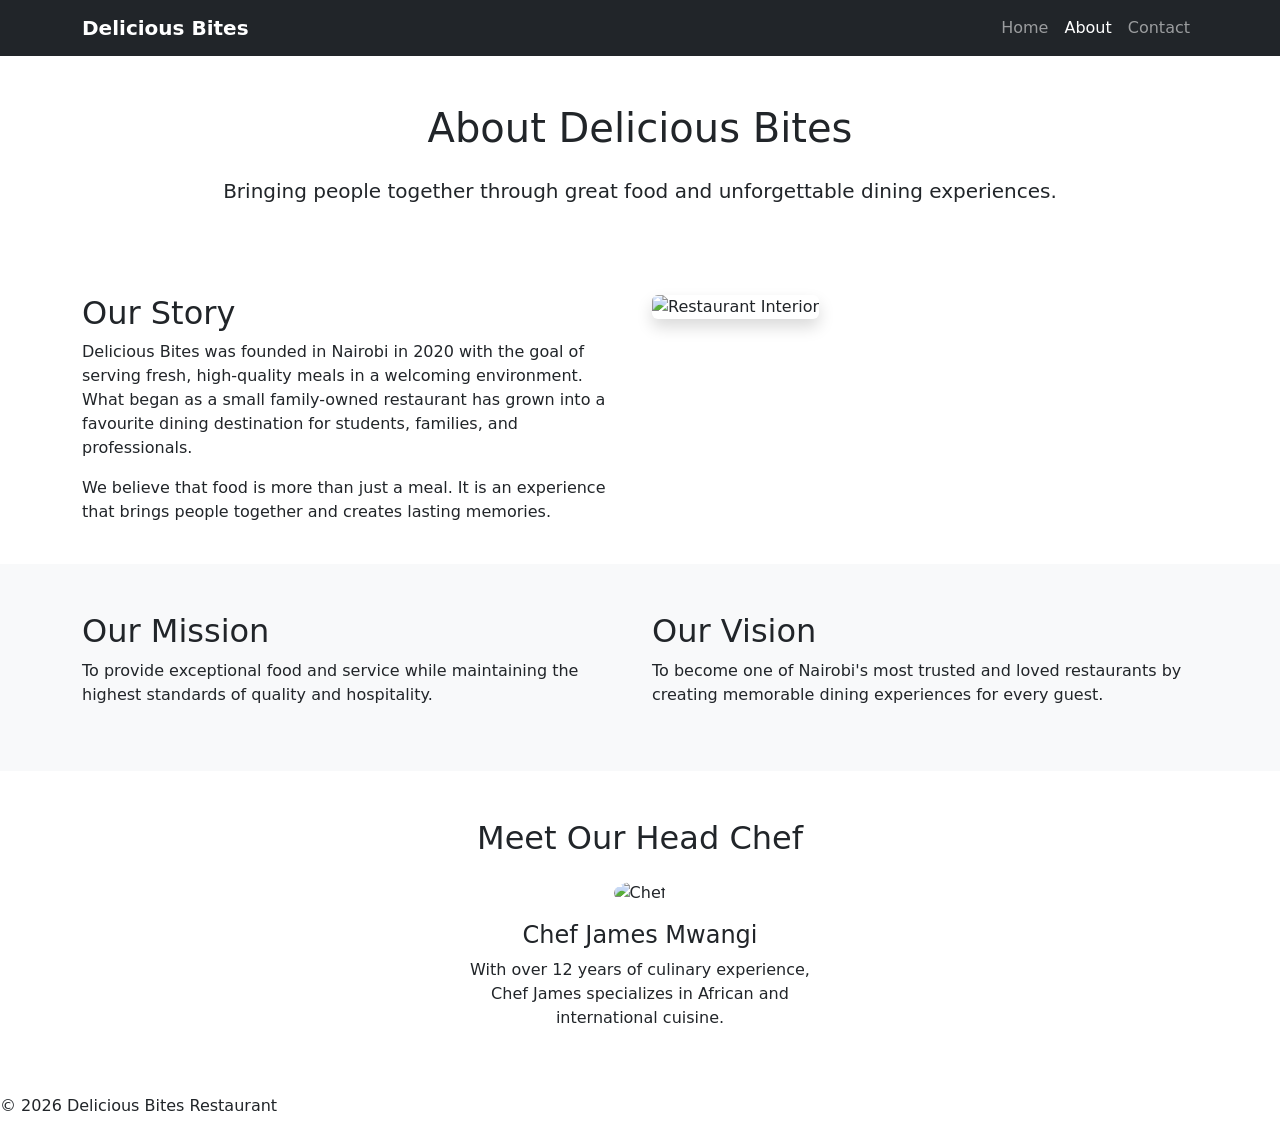
==== about.html @ dee6c7c3 "Create a detailed homepage" ====
<!DOCTYPE html>
<html lang="en">
<head>
    <meta charset="UTF-8">
    <meta name="viewport" content="width=device-width, initial-scale=1.0">
    <title>About Us | Delicious Bites</title>

    <link href="https://cdn.jsdelivr.net/npm/bootstrap@5.3.3/dist/css/bootstrap.min.css" rel="stylesheet">
    <link rel="stylesheet" href="css/style.css">
</head>
<body>

<nav class="navbar navbar-expand-lg navbar-dark bg-dark">
    <div class="container">

        <a class="navbar-brand fw-bold" href="index.html">
            Delicious Bites
        </a>

        <button class="navbar-toggler" type="button"
            data-bs-toggle="collapse"
            data-bs-target="#navbarNav">

            <span class="navbar-toggler-icon"></span>

        </button>

        <div class="collapse navbar-collapse" id="navbarNav">

            <ul class="navbar-nav ms-auto">

                <li class="nav-item">
                    <a class="nav-link" href="index.html">Home</a>
                </li>

                <li class="nav-item">
                    <a class="nav-link active" href="about.html">About</a>
                </li>

                <li class="nav-item">
                    <a class="nav-link" href="contact.html">Contact</a>
                </li>

            </ul>

        </div>

    </div>
</nav>

<section class="container py-5">

    <h1 class="text-center mb-4">About Delicious Bites</h1>

    <p class="lead text-center">
        Bringing people together through great food and unforgettable dining experiences.
    </p>

</section>

<section class="container py-4">

    <div class="row">

        <div class="col-md-6">

            <h2>Our Story</h2>

            <p>
                Delicious Bites was founded in Nairobi in 2020 with the goal of
                serving fresh, high-quality meals in a welcoming environment.
                What began as a small family-owned restaurant has grown into a
                favourite dining destination for students, families, and professionals.
            </p>

            <p>
                We believe that food is more than just a meal. It is an experience
                that brings people together and creates lasting memories.
            </p>

        </div>

        <div class="col-md-6">

            <img src="images/restaurant.jpg"
                 class="img-fluid rounded shadow"
                 alt="Restaurant Interior">

        </div>

    </div>

</section>

<section class="bg-light py-5">

    <div class="container">

        <div class="row">

            <div class="col-md-6">

                <h2>Our Mission</h2>

                <p>
                    To provide exceptional food and service while maintaining
                    the highest standards of quality and hospitality.
                </p>

            </div>

            <div class="col-md-6">

                <h2>Our Vision</h2>

                <p>
                    To become one of Nairobi's most trusted and loved restaurants
                    by creating memorable dining experiences for every guest.
                </p>

            </div>

        </div>

    </div>

</section>

<section class="container py-5">

    <h2 class="text-center mb-4">Meet Our Head Chef</h2>

    <div class="row justify-content-center">

        <div class="col-md-4 text-center">

            <img src="images/chef.jpg"
                 class="img-fluid rounded-circle mb-3"
                 alt="Chef">

            <h4>Chef James Mwangi</h4>

            <p>
                With over 12 years of culinary experience,
                Chef James specializes in African and international cuisine.
            </p>

        </div>

    </div>

</section>

<footer>
    <p>© 2026 Delicious Bites Restaurant</p>
</footer>

<script src="https://cdn.jsdelivr.net/npm/bootstrap@5.3.3/dist/js/bootstrap.bundle.min.js"></script>

</body>
</html>
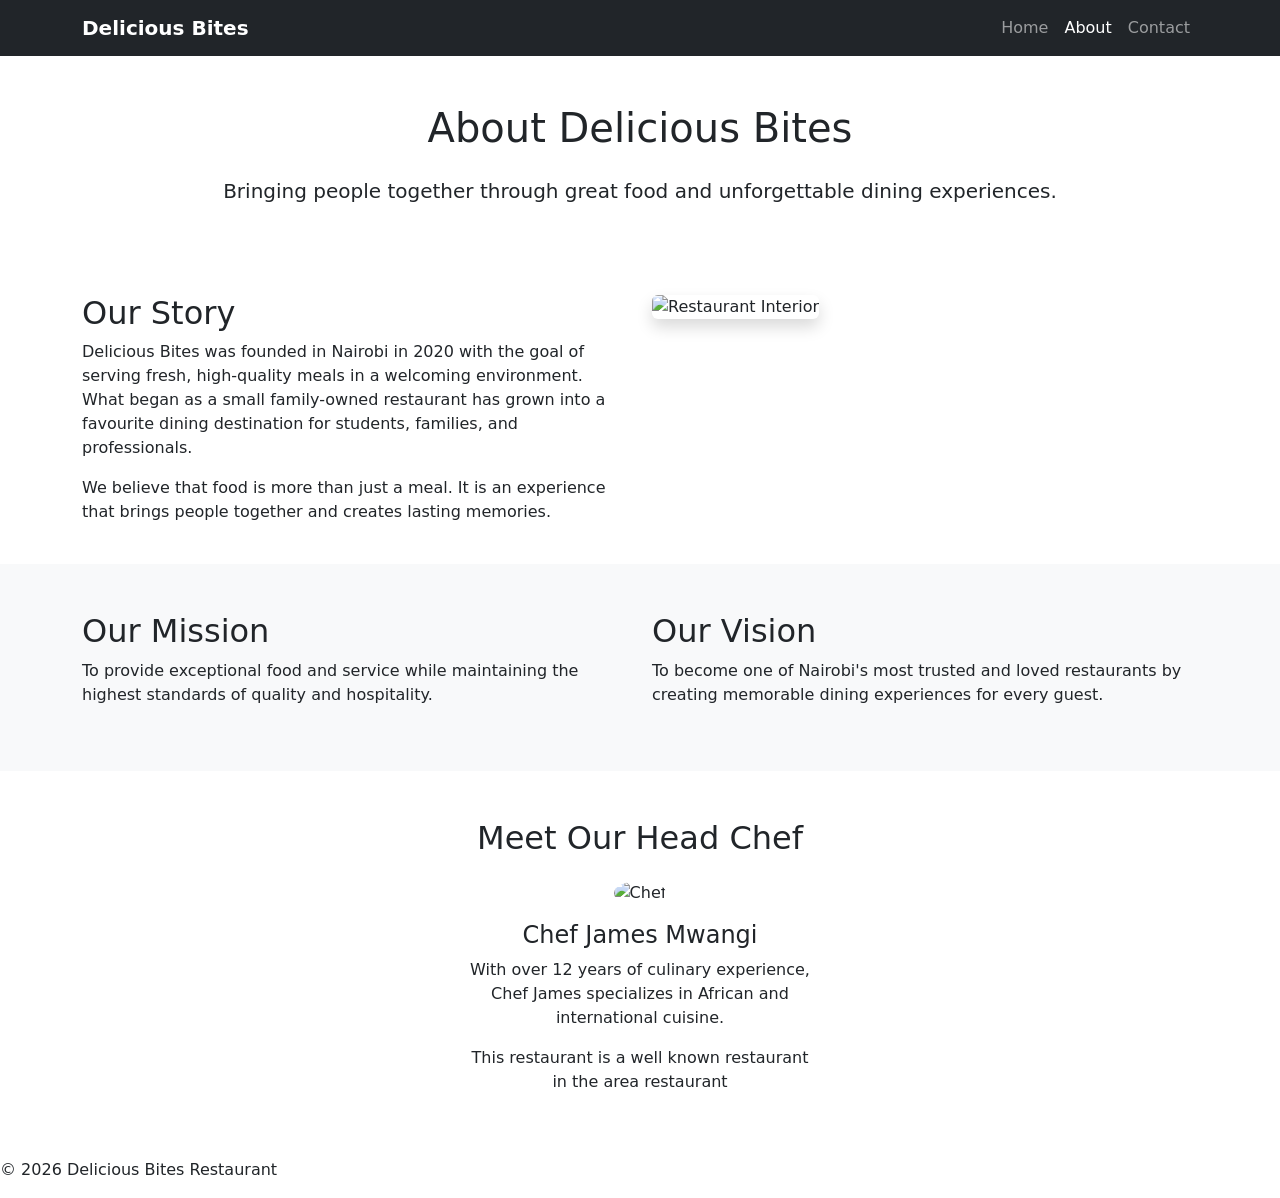
==== commit 27e8c198: "Added some detils to about page" ====
--- a/about.html
+++ b/about.html
@@ -143,7 +143,9 @@
             <p>
                 With over 12 years of culinary experience,
                 Chef James specializes in African and international cuisine.
-            </p>
+            </p> 
+
+            <p>This restaurant is a well known restaurant in the area restaurant </p>
 
         </div>
 
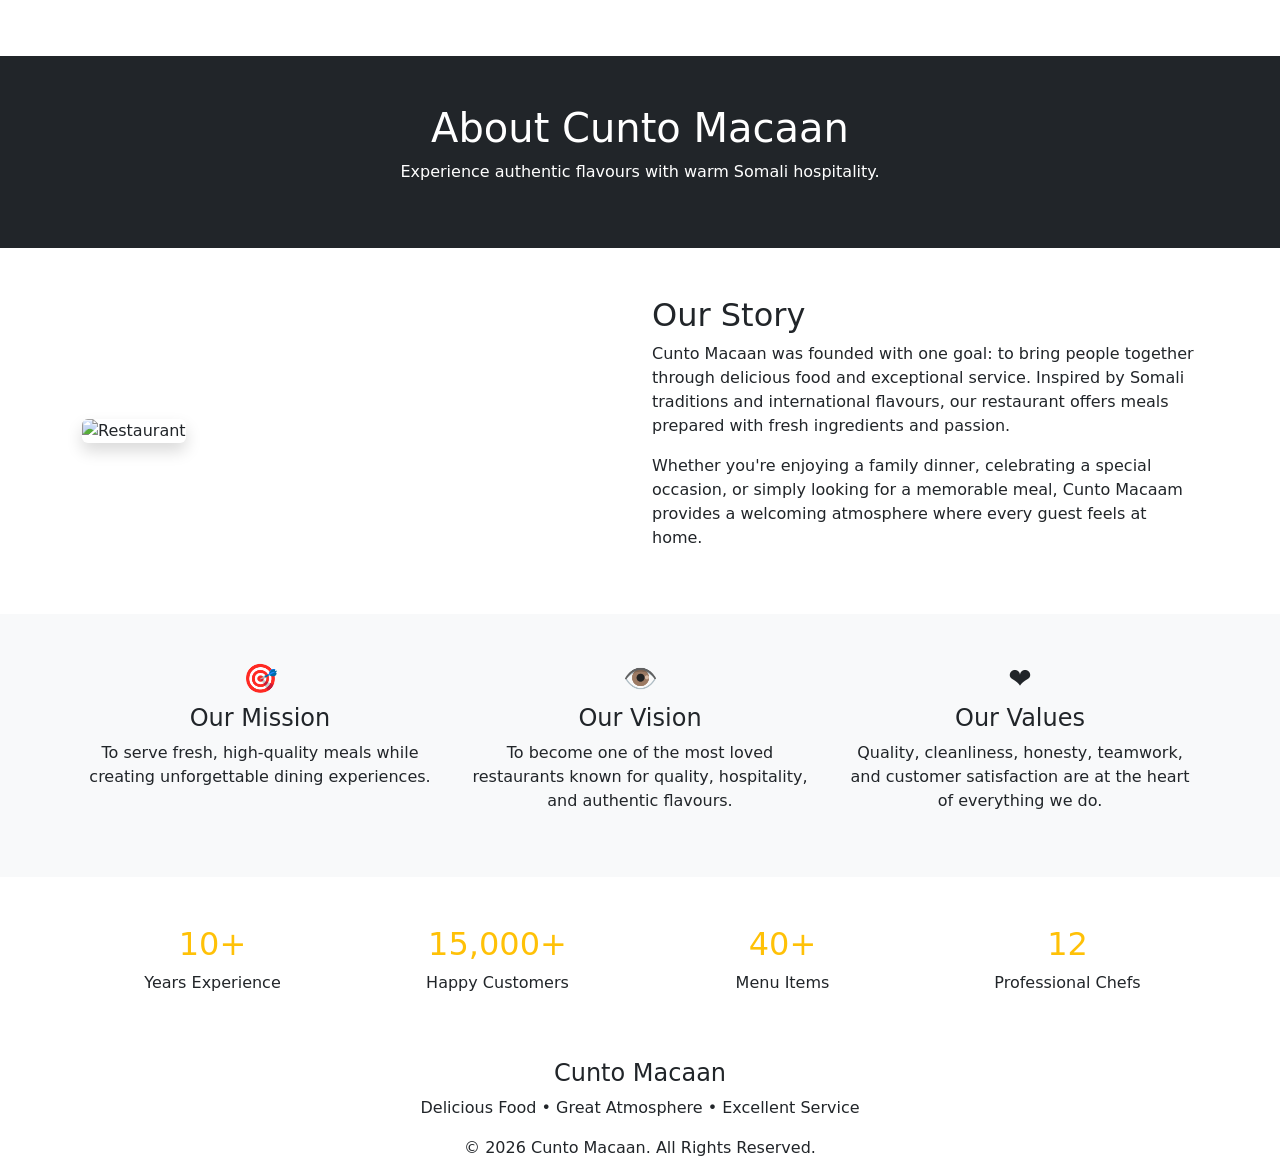
==== commit f7615b64: "Made a few changes to my about.html" ====
--- a/about.html
+++ b/about.html
@@ -1,163 +1,235 @@
 <!DOCTYPE html>
 <html lang="en">
+
 <head>
-    <meta charset="UTF-8">
-    <meta name="viewport" content="width=device-width, initial-scale=1.0">
-    <title>About Us | Delicious Bites</title>
-
-    <link href="https://cdn.jsdelivr.net/npm/bootstrap@5.3.3/dist/css/bootstrap.min.css" rel="stylesheet">
-    <link rel="stylesheet" href="css/style.css">
+
+<meta charset="UTF-8">
+<meta name="viewport" content="width=device-width, initial-scale=1.0">
+
+<title>About Us | Cunto Macaan</title>
+
+<link href="https://cdn.jsdelivr.net/npm/bootstrap@5.3.3/dist/css/bootstrap.min.css" rel="stylesheet">
+
+<link rel="preconnect" href="https://fonts.googleapis.com">
+
+<link rel="preconnect" href="https://fonts.gstatic.com" crossorigin>
+
+<link href="https://fonts.googleapis.com/css2?family=Poppins:wght@300;400;600;700&display=swap" rel="stylesheet">
+
+<link rel="stylesheet" href="css/style.css">
+
 </head>
+
 <body>
 
-<nav class="navbar navbar-expand-lg navbar-dark bg-dark">
-    <div class="container">
-
-        <a class="navbar-brand fw-bold" href="index.html">
-            Delicious Bites
-        </a>
-
-        <button class="navbar-toggler" type="button"
-            data-bs-toggle="collapse"
-            data-bs-target="#navbarNav">
-
-            <span class="navbar-toggler-icon"></span>
-
-        </button>
-
-        <div class="collapse navbar-collapse" id="navbarNav">
-
-            <ul class="navbar-nav ms-auto">
-
-                <li class="nav-item">
-                    <a class="nav-link" href="index.html">Home</a>
-                </li>
-
-                <li class="nav-item">
-                    <a class="nav-link active" href="about.html">About</a>
-                </li>
-
-                <li class="nav-item">
-                    <a class="nav-link" href="contact.html">Contact</a>
-                </li>
-
-            </ul>
-
-        </div>
-
-    </div>
+<!-- NAVBAR -->
+
+<nav class="navbar navbar-expand-lg navbar-dark sticky-top">
+
+<div class="container">
+
+<a class="navbar-brand" href="index.html">Cunto Macaan</a>
+
+<button class="navbar-toggler" type="button" data-bs-toggle="collapse" data-bs-target="#navbar">
+
+<span class="navbar-toggler-icon"></span>
+
+</button>
+
+<div class="collapse navbar-collapse" id="navbar">
+
+<ul class="navbar-nav ms-auto">
+
+<li class="nav-item"><a class="nav-link" href="index.html">Home</a></li>
+
+<li class="nav-item"><a class="nav-link active" href="about.html">About</a></li>
+
+<li class="nav-item"><a class="nav-link" href="menu.html">Menu</a></li>
+
+<li class="nav-item"><a class="nav-link" href="gallery.html">Gallery</a></li>
+
+<li class="nav-item"><a class="nav-link" href="chefs.html">Chefs</a></li>
+
+<li class="nav-item"><a class="nav-link" href="offers.html">Offers</a></li>
+
+<li class="nav-item"><a class="nav-link" href="reservations.html">Reservations</a></li>
+
+<li class="nav-item"><a class="nav-link" href="testimonials.html">Testimonials</a></li>
+
+<li class="nav-item"><a class="nav-link" href="contact.html">Contact</a></li>
+
+</ul>
+
+</div>
+
+</div>
+
 </nav>
 
+<!-- HERO -->
+
+<section class="bg-dark text-white text-center py-5">
+
+<div class="container">
+
+<h1>About Cunto Macaan</h1>
+
+<p>Experience authentic flavours with warm Somali hospitality.</p>
+
+</div>
+
+</section>
+
+<!-- STORY -->
+
 <section class="container py-5">
 
-    <h1 class="text-center mb-4">About Delicious Bites</h1>
-
-    <p class="lead text-center">
-        Bringing people together through great food and unforgettable dining experiences.
-    </p>
-
-</section>
-
-<section class="container py-4">
-
-    <div class="row">
-
-        <div class="col-md-6">
-
-            <h2>Our Story</h2>
-
-            <p>
-                Delicious Bites was founded in Nairobi in 2020 with the goal of
-                serving fresh, high-quality meals in a welcoming environment.
-                What began as a small family-owned restaurant has grown into a
-                favourite dining destination for students, families, and professionals.
-            </p>
-
-            <p>
-                We believe that food is more than just a meal. It is an experience
-                that brings people together and creates lasting memories.
-            </p>
-
-        </div>
-
-        <div class="col-md-6">
-
-            <img src="images/restaurant.jpg"
-                 class="img-fluid rounded shadow"
-                 alt="Restaurant Interior">
-
-        </div>
-
-    </div>
-
-</section>
+<div class="row align-items-center">
+
+<div class="col-lg-6">
+
+<img src="images/about.jpg" class="img-fluid rounded shadow" alt="Restaurant">
+
+</div>
+
+<div class="col-lg-6">
+
+<h2>Our Story</h2>
+
+<p>
+
+Cunto Macaan was founded with one goal: to bring people together through delicious food and exceptional service. Inspired by Somali traditions and international flavours, our restaurant offers meals prepared with fresh ingredients and passion.
+
+</p>
+
+<p>
+
+Whether you're enjoying a family dinner, celebrating a special occasion, or simply looking for a memorable meal, Cunto Macaam provides a welcoming atmosphere where every guest feels at home.
+
+</p>
+
+</div>
+
+</div>
+
+</section>
+
+<!-- MISSION -->
 
 <section class="bg-light py-5">
 
-    <div class="container">
-
-        <div class="row">
-
-            <div class="col-md-6">
-
-                <h2>Our Mission</h2>
-
-                <p>
-                    To provide exceptional food and service while maintaining
-                    the highest standards of quality and hospitality.
-                </p>
-
-            </div>
-
-            <div class="col-md-6">
-
-                <h2>Our Vision</h2>
-
-                <p>
-                    To become one of Nairobi's most trusted and loved restaurants
-                    by creating memorable dining experiences for every guest.
-                </p>
-
-            </div>
-
-        </div>
-
-    </div>
-
-</section>
+<div class="container">
+
+<div class="row text-center">
+
+<div class="col-md-4">
+
+<h3>🎯</h3>
+
+<h4>Our Mission</h4>
+
+<p>
+
+To serve fresh, high-quality meals while creating unforgettable dining experiences.
+
+</p>
+
+</div>
+
+<div class="col-md-4">
+
+<h3>👁️</h3>
+
+<h4>Our Vision</h4>
+
+<p>
+
+To become one of the most loved restaurants known for quality, hospitality, and authentic flavours.
+
+</p>
+
+</div>
+
+<div class="col-md-4">
+
+<h3>❤️</h3>
+
+<h4>Our Values</h4>
+
+<p>
+
+Quality, cleanliness, honesty, teamwork, and customer satisfaction are at the heart of everything we do.
+
+</p>
+
+</div>
+
+</div>
+
+</div>
+
+</section>
+
+<!-- STATS -->
 
 <section class="container py-5">
 
-    <h2 class="text-center mb-4">Meet Our Head Chef</h2>
-
-    <div class="row justify-content-center">
-
-        <div class="col-md-4 text-center">
-
-            <img src="images/chef.jpg"
-                 class="img-fluid rounded-circle mb-3"
-                 alt="Chef">
-
-            <h4>Chef James Mwangi</h4>
-
-            <p>
-                With over 12 years of culinary experience,
-                Chef James specializes in African and international cuisine.
-            </p> 
-
-            <p>This restaurant is a well known restaurant in the area restaurant </p>
-
-        </div>
-
-    </div>
+<div class="row text-center">
+
+<div class="col-md-3">
+
+<h2 class="text-warning">10+</h2>
+
+<p>Years Experience</p>
+
+</div>
+
+<div class="col-md-3">
+
+<h2 class="text-warning">15,000+</h2>
+
+<p>Happy Customers</p>
+
+</div>
+
+<div class="col-md-3">
+
+<h2 class="text-warning">40+</h2>
+
+<p>Menu Items</p>
+
+</div>
+
+<div class="col-md-3">
+
+<h2 class="text-warning">12</h2>
+
+<p>Professional Chefs</p>
+
+</div>
+
+</div>
 
 </section>
 
 <footer>
-    <p>© 2026 Delicious Bites Restaurant</p>
+
+<div class="container text-center">
+
+<h4>Cunto Macaan</h4>
+
+<p>Delicious Food • Great Atmosphere • Excellent Service</p>
+
+<p>© 2026 Cunto Macaan. All Rights Reserved.</p>
+
+</div>
+
 </footer>
 
 <script src="https://cdn.jsdelivr.net/npm/bootstrap@5.3.3/dist/js/bootstrap.bundle.min.js"></script>
 
+<script src="js/script.js"></script>
+
 </body>
+
 </html>
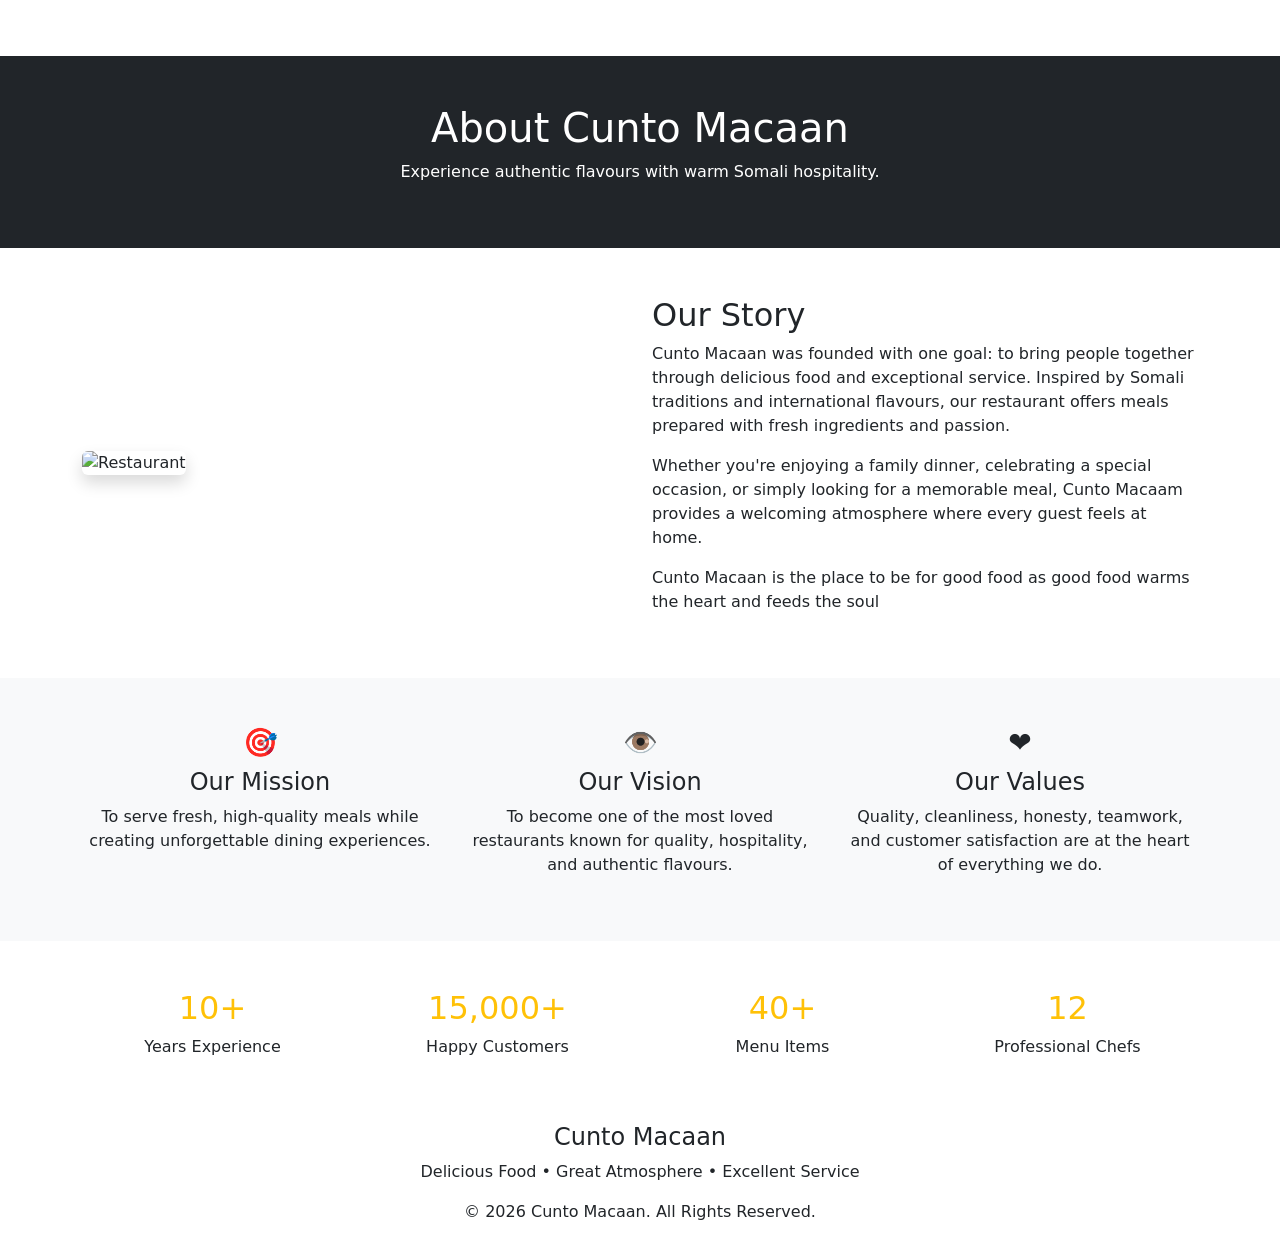
==== commit 88a60c14: "Added few things to my about.html" ====
--- a/about.html
+++ b/about.html
@@ -108,6 +108,8 @@
 
 </p>
 
+<p>Cunto Macaan is the place to be for good food as good food warms the heart and feeds the soul</p>
+
 </div>
 
 </div>
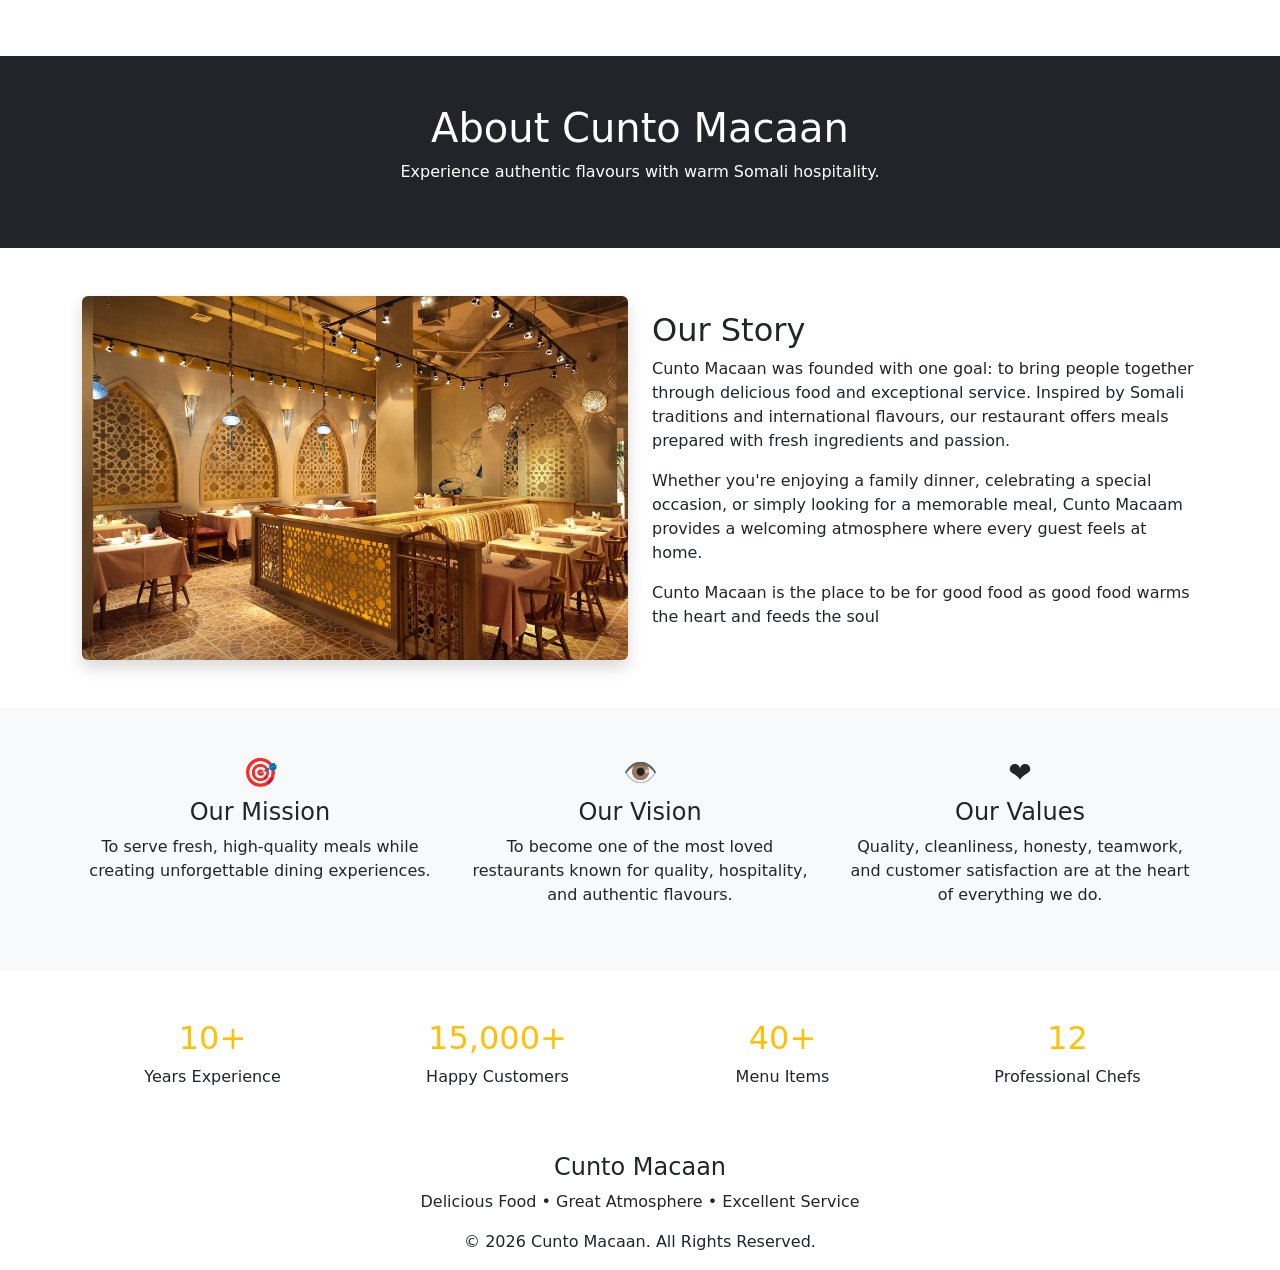
==== commit d842060b: "Added an image to about.html" ====
--- a/about.html
+++ b/about.html
@@ -88,7 +88,7 @@
 
 <div class="col-lg-6">
 
-<img src="images/about.jpg" class="img-fluid rounded shadow" alt="Restaurant">
+<img src="images/interior.jpg" class="img-fluid rounded shadow" alt="Restaurant Interior">
 
 </div>
 
